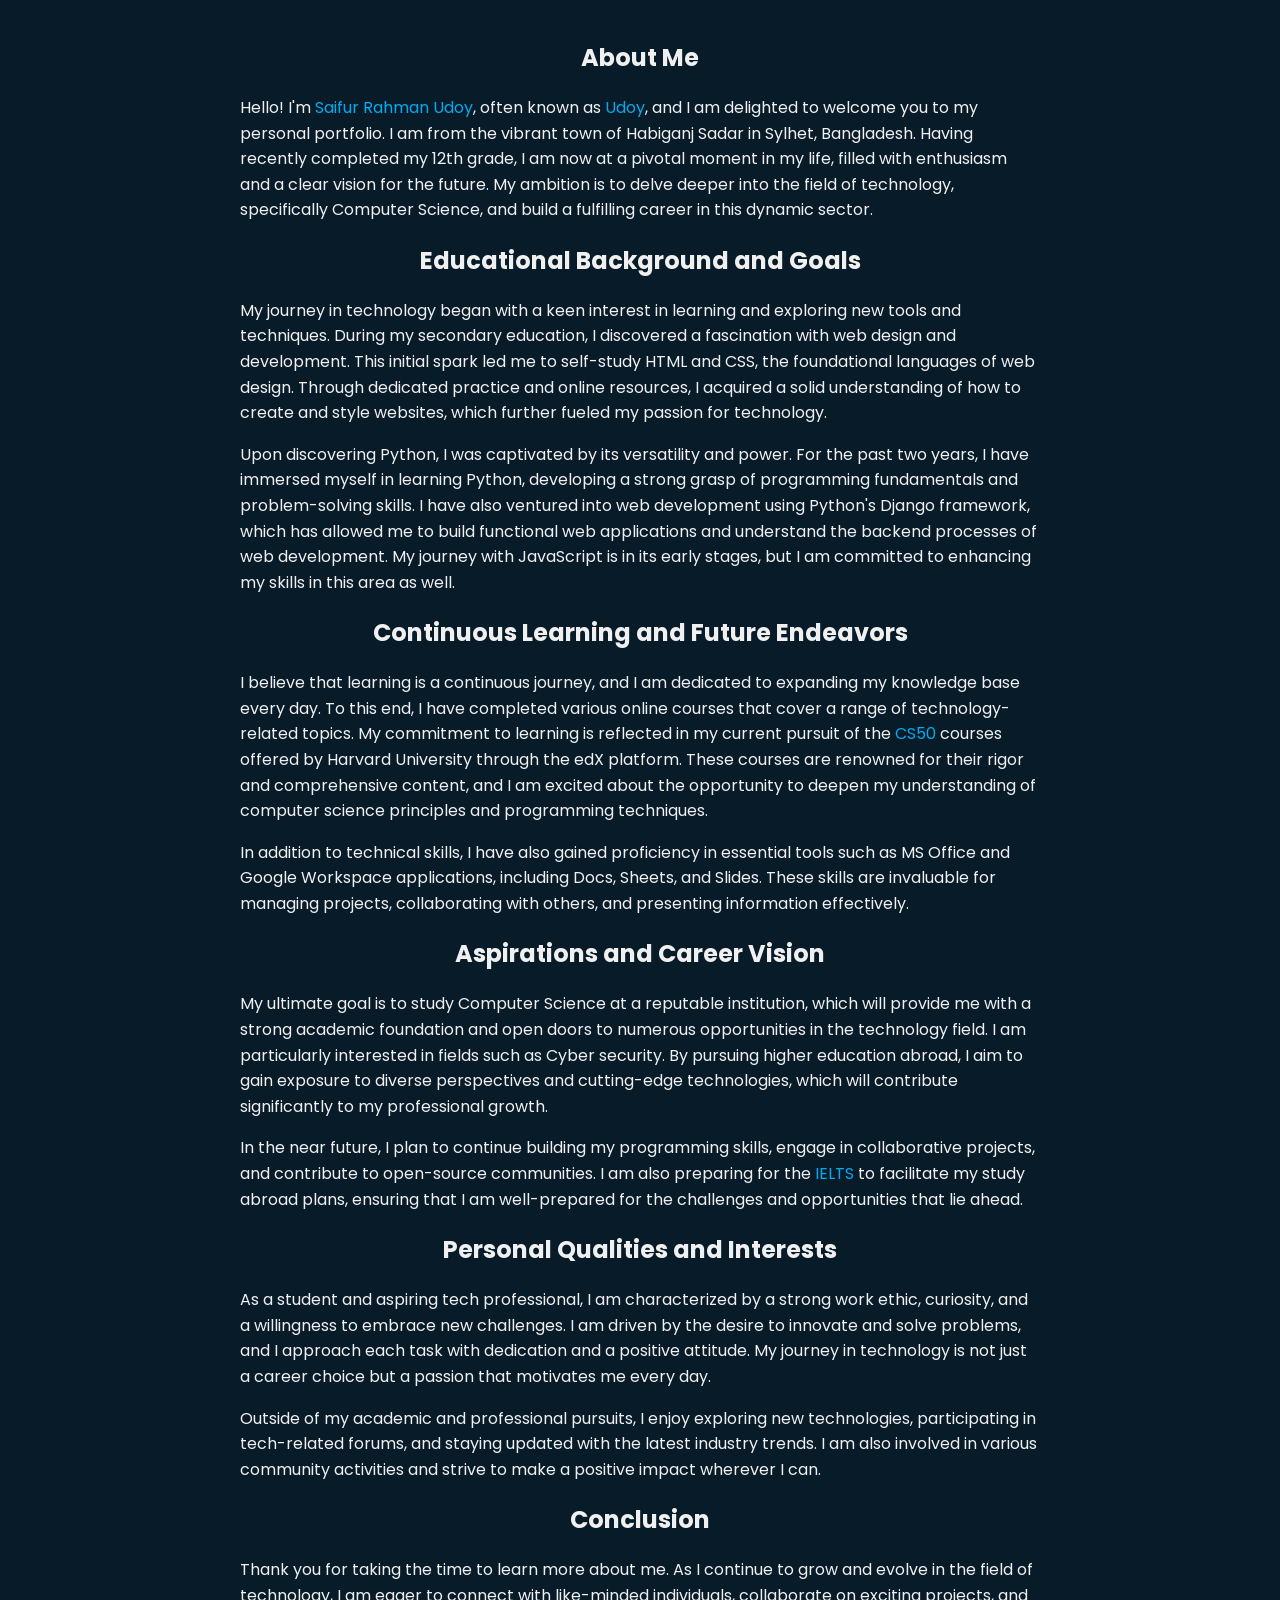
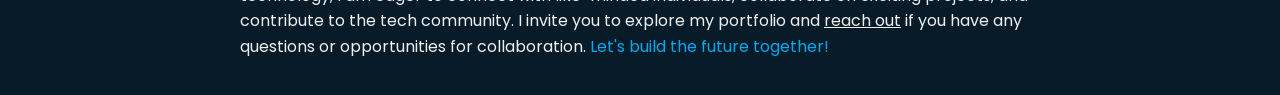
==== html/about.html @ 271bfabc "Add files via upload" ====
<!DOCTYPE html>
<html lang="en">
<head>
    <meta charset="UTF-8">
    <meta name="viewport" content="width=device-width, initial-scale=1.0">
    <title>About Me - Saifur Rahman Udoy</title>
    <link rel="stylesheet" href="../css/about.css">
</head>
<body>
    <section class="about">
        <div class="container">
            <h1>About Me</h1>
            <p>
                Hello! I'm <span>Saifur Rahman Udoy</span>, often known as <span>Udoy</span>, and I am delighted to welcome you to my personal portfolio. I am from the vibrant town of Habiganj Sadar in Sylhet, Bangladesh. Having recently completed my 12th grade, I am now at a pivotal moment in my life, filled with enthusiasm and a clear vision for the future. My ambition is to delve deeper into the field of technology, specifically Computer Science, and build a fulfilling career in this dynamic sector.
            </p>
            <h1>Educational Background and Goals</h1>
            <p>
                My journey in technology began with a keen interest in learning and exploring new tools and techniques. During my secondary education, I discovered a fascination with web design and development. This initial spark led me to self-study HTML and CSS, the foundational languages of web design. Through dedicated practice and online resources, I acquired a solid understanding of how to create and style websites, which further fueled my passion for technology.
            </p>
            <p>
                Upon discovering Python, I was captivated by its versatility and power. For the past two years, I have immersed myself in learning Python, developing a strong grasp of programming fundamentals and problem-solving skills. I have also ventured into web development using Python's Django framework, which has allowed me to build functional web applications and understand the backend processes of web development. My journey with JavaScript is in its early stages, but I am committed to enhancing my skills in this area as well.
            </p>
            <h1>Continuous Learning and Future Endeavors</h1>
            <p>
                I believe that learning is a continuous journey, and I am dedicated to expanding my knowledge base every day. To this end, I have completed various online courses that cover a range of technology-related topics. My commitment to learning is reflected in my current pursuit of the <span>CS50</span> courses offered by Harvard University through the edX platform. These courses are renowned for their rigor and comprehensive content, and I am excited about the opportunity to deepen my understanding of computer science principles and programming techniques.
            </p>
            <p>
                In addition to technical skills, I have also gained proficiency in essential tools such as MS Office and Google Workspace applications, including Docs, Sheets, and Slides. These skills are invaluable for managing projects, collaborating with others, and presenting information effectively.
            </p>
            <h1>Aspirations and Career Vision</h1>
            <p>
                My ultimate goal is to study Computer Science at a reputable institution, which will provide me with a strong academic foundation and open doors to numerous opportunities in the technology field. I am particularly interested in fields such as Cyber security. By pursuing higher education abroad, I aim to gain exposure to diverse perspectives and cutting-edge technologies, which will contribute significantly to my professional growth.
            </p>
            <p>
                In the near future, I plan to continue building my programming skills, engage in collaborative projects, and contribute to open-source communities. I am also preparing for the <span>IELTS</span> to facilitate my study abroad plans, ensuring that I am well-prepared for the challenges and opportunities that lie ahead.
            </p>
            <h1>Personal Qualities and Interests</h1>
            <p>
                As a student and aspiring tech professional, I am characterized by a strong work ethic, curiosity, and a willingness to embrace new challenges. I am driven by the desire to innovate and solve problems, and I approach each task with dedication and a positive attitude. My journey in technology is not just a career choice but a passion that motivates me every day.
            </p>
            <p>
                Outside of my academic and professional pursuits, I enjoy exploring new technologies, participating in tech-related forums, and staying updated with the latest industry trends. I am also involved in various community activities and strive to make a positive impact wherever I can.
            </p>
            <h1>Conclusion</h1>
            <p>
                Thank you for taking the time to learn more about me. As I continue to grow and evolve in the field of technology, I am eager to connect with like-minded individuals, collaborate on exciting projects, and contribute to the tech community. I invite you to explore my portfolio and <a href="./index.html#contact">reach out</a> if you have any questions or opportunities for collaboration. <span>Let's build the future together!</span>
            </p>
        </div>
    </section>
</body>
</html>
---- css/about.css ----
@import url("https://fonts.googleapis.com/css2?family=Poppins:wght@200;300;400;500;600;700;800;900&display=swap");

:root {
  --bg-color: #081b29;
  --second-bg-color: #112e42;
  --text-color: #f0f0f0;
  --container-max-width: 800px;
  --span-text-color: #00abf0;
}

::selection {
  color: #008B8B;
}

body {
  margin: 0;
  padding: 0;
  font-family: Arial, sans-serif;
  background-color: var(--bg-color);
  color: var(--text-color);
  font-family: "Poppins", sans-serif;
}

.about {
  background-color: var(--bg-color);
  padding: 20px;
  min-height: 100vh;
}

.container {
  max-width: var(--container-max-width);
  margin: 0 auto;
  padding: 0 15px;
}

h1 {
  color: var(--text-color);
  text-align: center;
  margin-bottom: 20px;
}

p {
  line-height: 1.6;
  margin-bottom: 15px;
}

span {
  color: var(--span-text-color);
}

a {
  color: var(--text-color);
}

@media (max-width: 600px) {
  p {
    font-size: 16px;
  }

  .container {
    padding: 0 10px;
  }
}
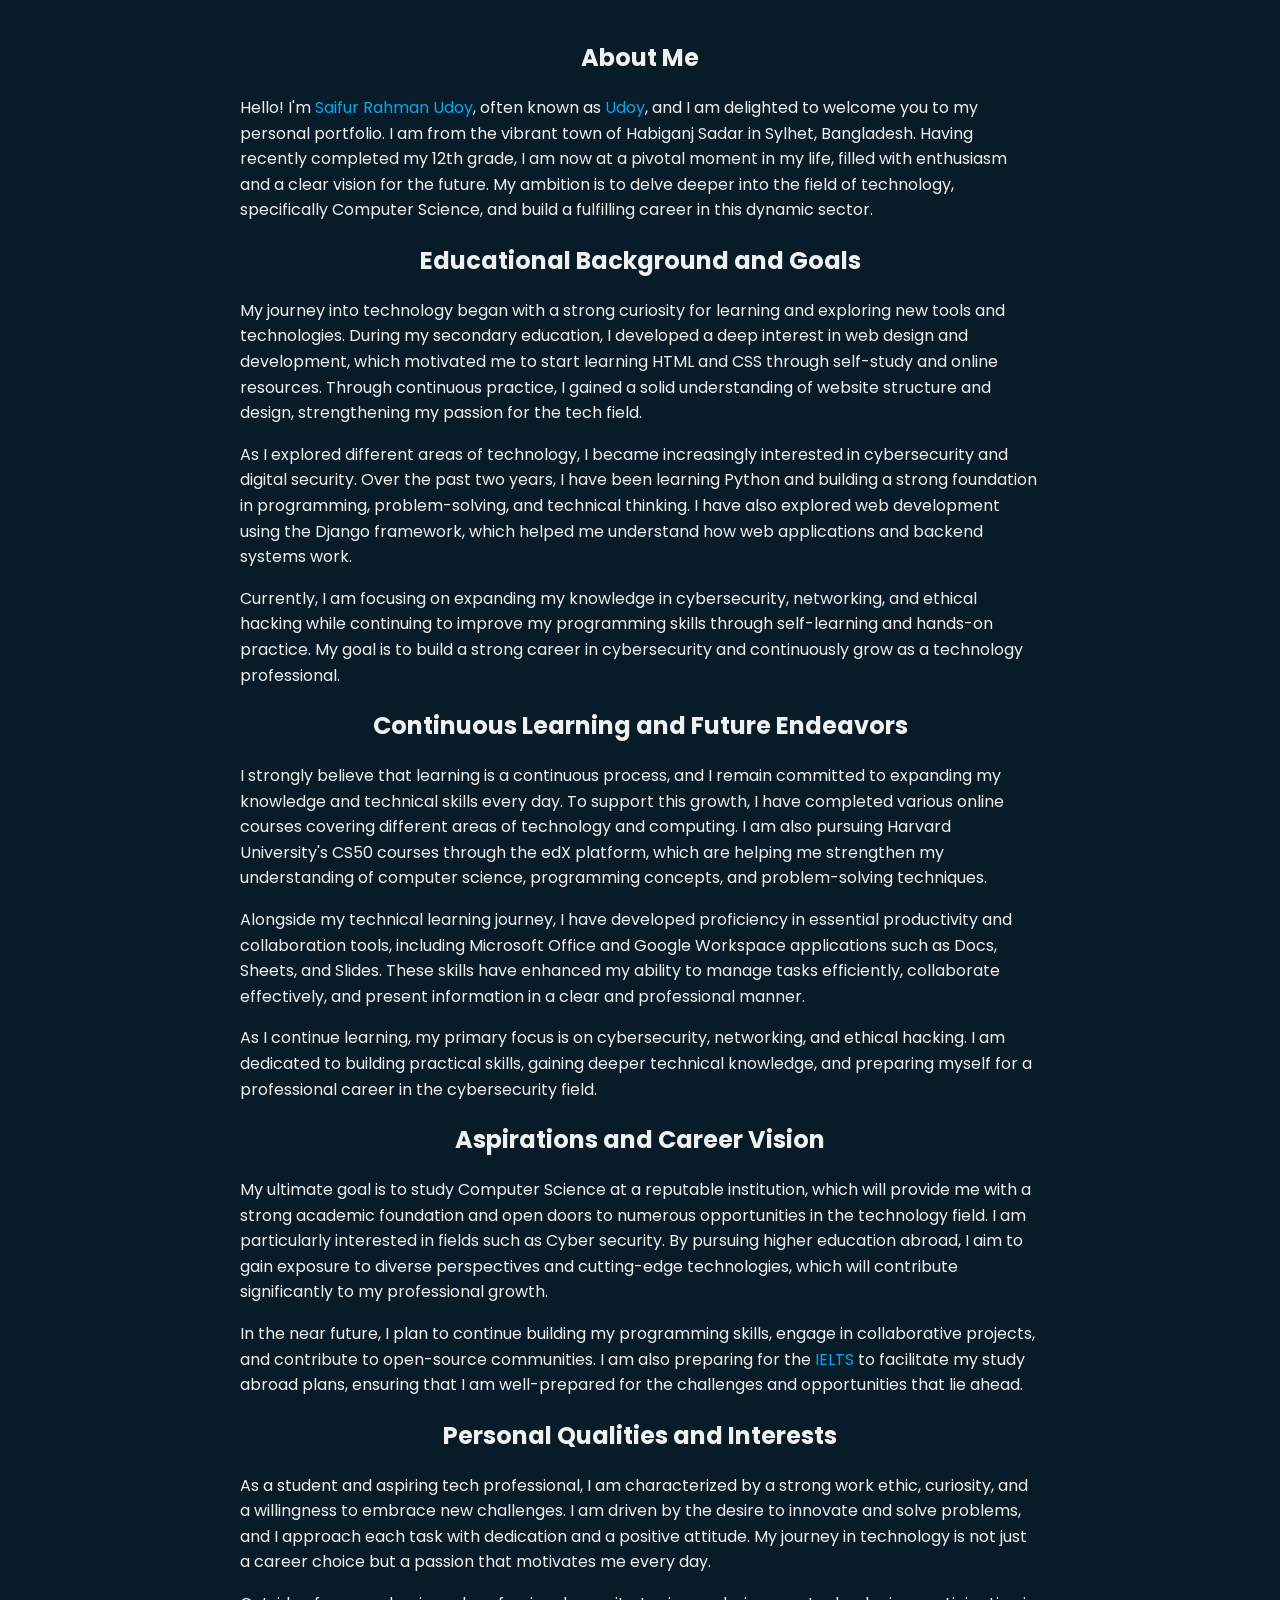
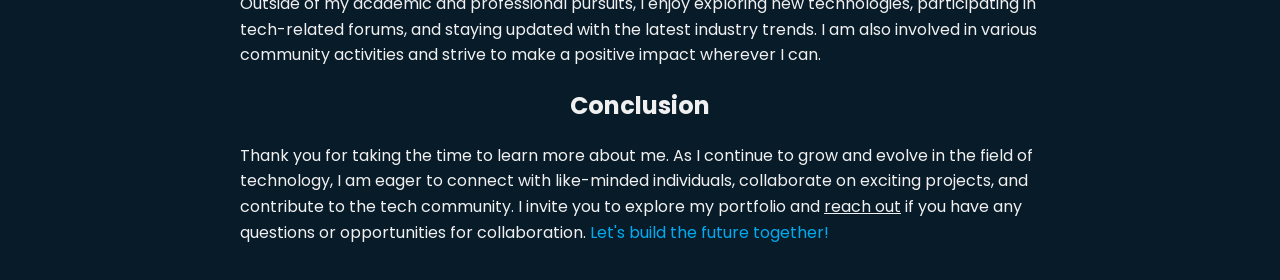
==== commit a4c33a7d: "Revise About Me page with updated content Updated the content of the About Me page to reflect new ed" ====
--- a/html/about.html
+++ b/html/about.html
@@ -15,18 +15,30 @@
             </p>
             <h1>Educational Background and Goals</h1>
             <p>
-                My journey in technology began with a keen interest in learning and exploring new tools and techniques. During my secondary education, I discovered a fascination with web design and development. This initial spark led me to self-study HTML and CSS, the foundational languages of web design. Through dedicated practice and online resources, I acquired a solid understanding of how to create and style websites, which further fueled my passion for technology.
+            My journey into technology began with a strong curiosity for learning and exploring new tools and technologies. During my secondary education, I developed a deep interest in web design and development, which motivated me to start learning HTML and CSS through self-study and online resources. Through continuous practice, I gained a solid understanding of website structure and design, strengthening my passion for the tech field.
             </p>
+
             <p>
-                Upon discovering Python, I was captivated by its versatility and power. For the past two years, I have immersed myself in learning Python, developing a strong grasp of programming fundamentals and problem-solving skills. I have also ventured into web development using Python's Django framework, which has allowed me to build functional web applications and understand the backend processes of web development. My journey with JavaScript is in its early stages, but I am committed to enhancing my skills in this area as well.
+            As I explored different areas of technology, I became increasingly interested in cybersecurity and digital security. Over the past two years, I have been learning Python and building a strong foundation in programming, problem-solving, and technical thinking. I have also explored web development using the Django framework, which helped me understand how web applications and backend systems work.
             </p>
+
+            <p>
+            Currently, I am focusing on expanding my knowledge in cybersecurity, networking, and ethical hacking while continuing to improve my programming skills through self-learning and hands-on practice. My goal is to build a strong career in cybersecurity and continuously grow as a technology professional.
+            </p>
+            
             <h1>Continuous Learning and Future Endeavors</h1>
             <p>
-                I believe that learning is a continuous journey, and I am dedicated to expanding my knowledge base every day. To this end, I have completed various online courses that cover a range of technology-related topics. My commitment to learning is reflected in my current pursuit of the <span>CS50</span> courses offered by Harvard University through the edX platform. These courses are renowned for their rigor and comprehensive content, and I am excited about the opportunity to deepen my understanding of computer science principles and programming techniques.
+            I strongly believe that learning is a continuous process, and I remain committed to expanding my knowledge and technical skills every day. To support this growth, I have completed various online courses covering different areas of technology and computing. I am also pursuing Harvard University's CS50 courses through the edX platform, which are helping me strengthen my understanding of computer science, programming concepts, and problem-solving techniques.
             </p>
+
             <p>
-                In addition to technical skills, I have also gained proficiency in essential tools such as MS Office and Google Workspace applications, including Docs, Sheets, and Slides. These skills are invaluable for managing projects, collaborating with others, and presenting information effectively.
+            Alongside my technical learning journey, I have developed proficiency in essential productivity and collaboration tools, including Microsoft Office and Google Workspace applications such as Docs, Sheets, and Slides. These skills have enhanced my ability to manage tasks efficiently, collaborate effectively, and present information in a clear and professional manner.
             </p>
+
+            <p>
+            As I continue learning, my primary focus is on cybersecurity, networking, and ethical hacking. I am dedicated to building practical skills, gaining deeper technical knowledge, and preparing myself for a professional career in the cybersecurity field.
+            </p>
+            
             <h1>Aspirations and Career Vision</h1>
             <p>
                 My ultimate goal is to study Computer Science at a reputable institution, which will provide me with a strong academic foundation and open doors to numerous opportunities in the technology field. I am particularly interested in fields such as Cyber security. By pursuing higher education abroad, I aim to gain exposure to diverse perspectives and cutting-edge technologies, which will contribute significantly to my professional growth.
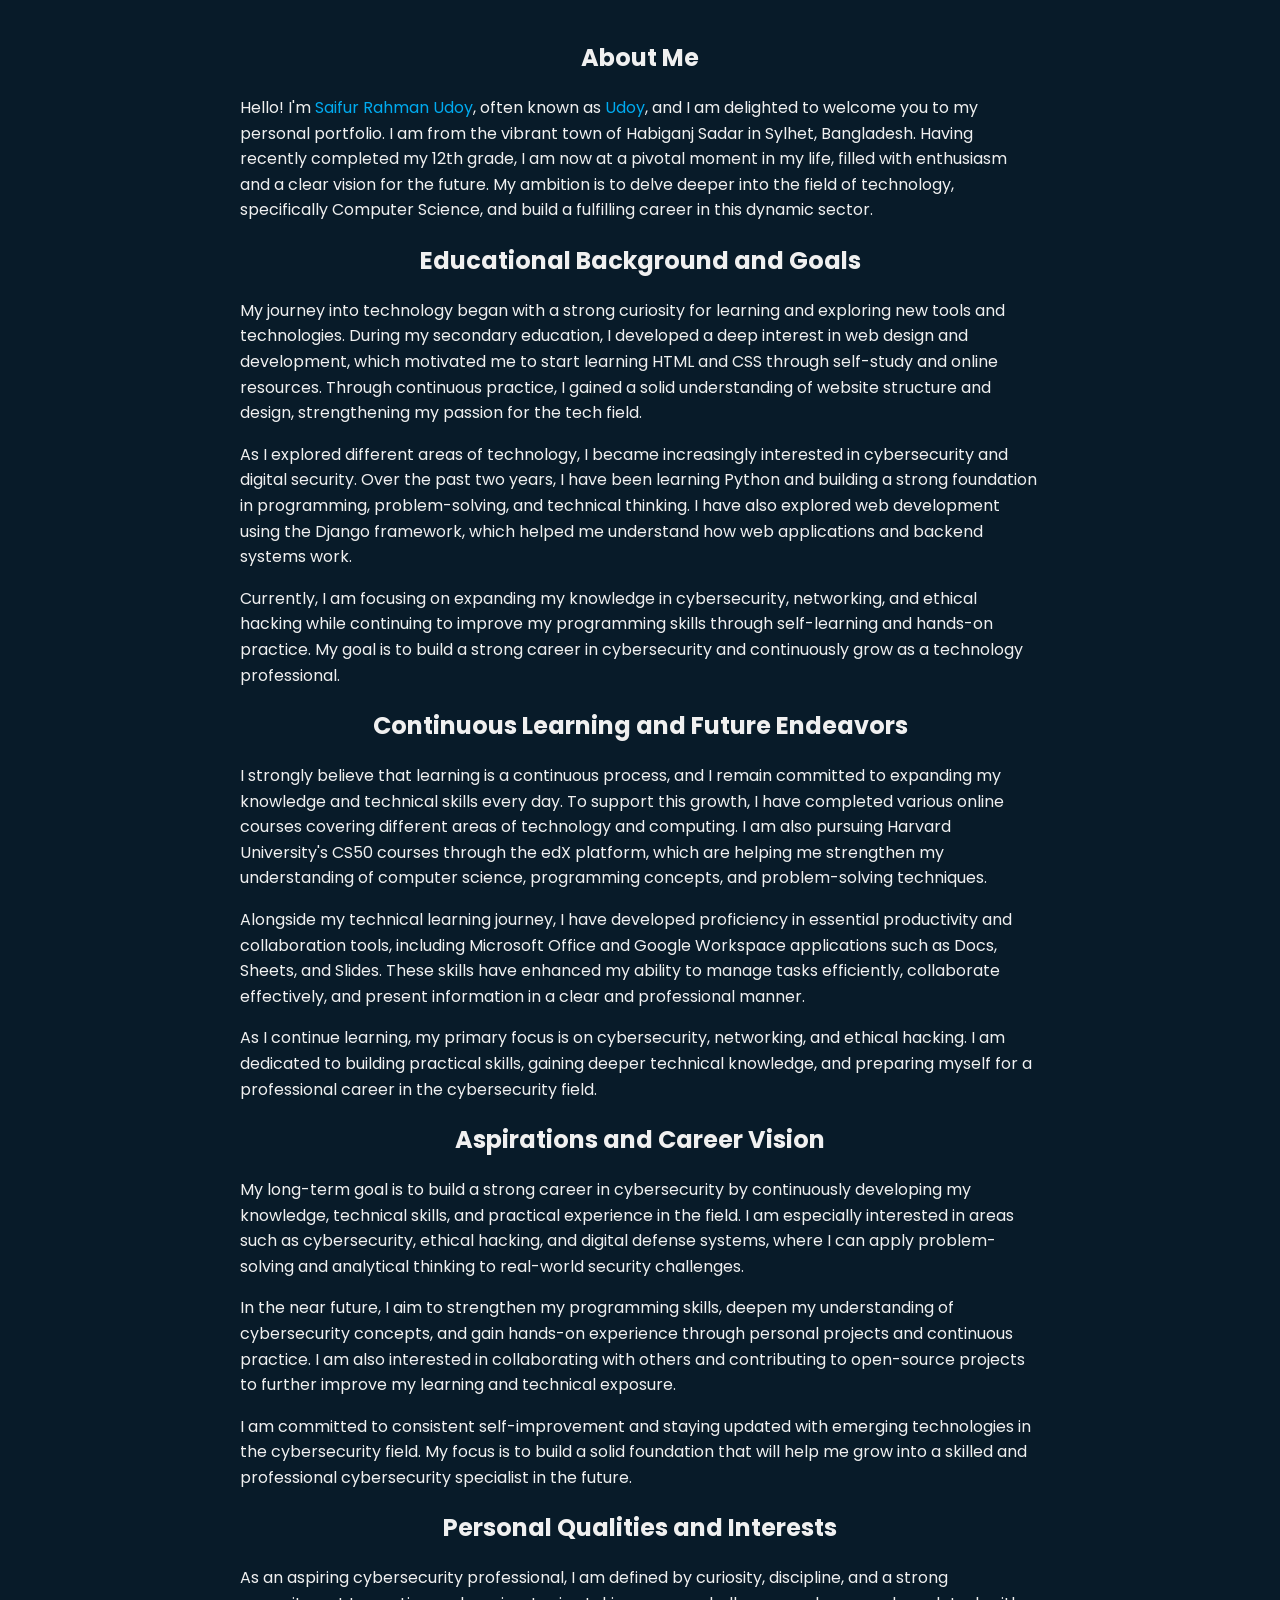
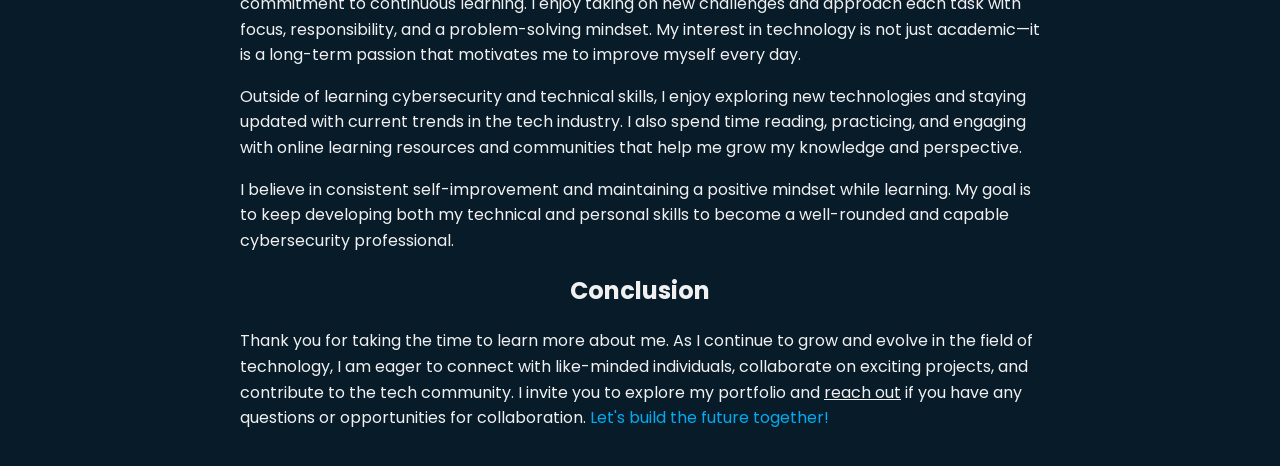
==== commit 807e6d44: "Update about.html with new content and structure" ====
--- a/html/about.html
+++ b/html/about.html
@@ -41,18 +41,30 @@
             
             <h1>Aspirations and Career Vision</h1>
             <p>
-                My ultimate goal is to study Computer Science at a reputable institution, which will provide me with a strong academic foundation and open doors to numerous opportunities in the technology field. I am particularly interested in fields such as Cyber security. By pursuing higher education abroad, I aim to gain exposure to diverse perspectives and cutting-edge technologies, which will contribute significantly to my professional growth.
+            My long-term goal is to build a strong career in cybersecurity by continuously developing my knowledge, technical skills, and practical experience in the field. I am especially interested in areas such as cybersecurity, ethical hacking, and digital defense systems, where I can apply problem-solving and analytical thinking to real-world security challenges.
             </p>
+
             <p>
-                In the near future, I plan to continue building my programming skills, engage in collaborative projects, and contribute to open-source communities. I am also preparing for the <span>IELTS</span> to facilitate my study abroad plans, ensuring that I am well-prepared for the challenges and opportunities that lie ahead.
+            In the near future, I aim to strengthen my programming skills, deepen my understanding of cybersecurity concepts, and gain hands-on experience through personal projects and continuous practice. I am also interested in collaborating with others and contributing to open-source projects to further improve my learning and technical exposure.
             </p>
+
+            <p>
+            I am committed to consistent self-improvement and staying updated with emerging technologies in the cybersecurity field. My focus is to build a solid foundation that will help me grow into a skilled and professional cybersecurity specialist in the future.
+            </p>
+
             <h1>Personal Qualities and Interests</h1>
             <p>
-                As a student and aspiring tech professional, I am characterized by a strong work ethic, curiosity, and a willingness to embrace new challenges. I am driven by the desire to innovate and solve problems, and I approach each task with dedication and a positive attitude. My journey in technology is not just a career choice but a passion that motivates me every day.
+            As an aspiring cybersecurity professional, I am defined by curiosity, discipline, and a strong commitment to continuous learning. I enjoy taking on new challenges and approach each task with focus, responsibility, and a problem-solving mindset. My interest in technology is not just academic—it is a long-term passion that motivates me to improve myself every day.
             </p>
+
             <p>
-                Outside of my academic and professional pursuits, I enjoy exploring new technologies, participating in tech-related forums, and staying updated with the latest industry trends. I am also involved in various community activities and strive to make a positive impact wherever I can.
+            Outside of learning cybersecurity and technical skills, I enjoy exploring new technologies and staying updated with current trends in the tech industry. I also spend time reading, practicing, and engaging with online learning resources and communities that help me grow my knowledge and perspective.
             </p>
+
+            <p>
+            I believe in consistent self-improvement and maintaining a positive mindset while learning. My goal is to keep developing both my technical and personal skills to become a well-rounded and capable cybersecurity professional.
+            </p>
+            
             <h1>Conclusion</h1>
             <p>
                 Thank you for taking the time to learn more about me. As I continue to grow and evolve in the field of technology, I am eager to connect with like-minded individuals, collaborate on exciting projects, and contribute to the tech community. I invite you to explore my portfolio and <a href="./index.html#contact">reach out</a> if you have any questions or opportunities for collaboration. <span>Let's build the future together!</span>
